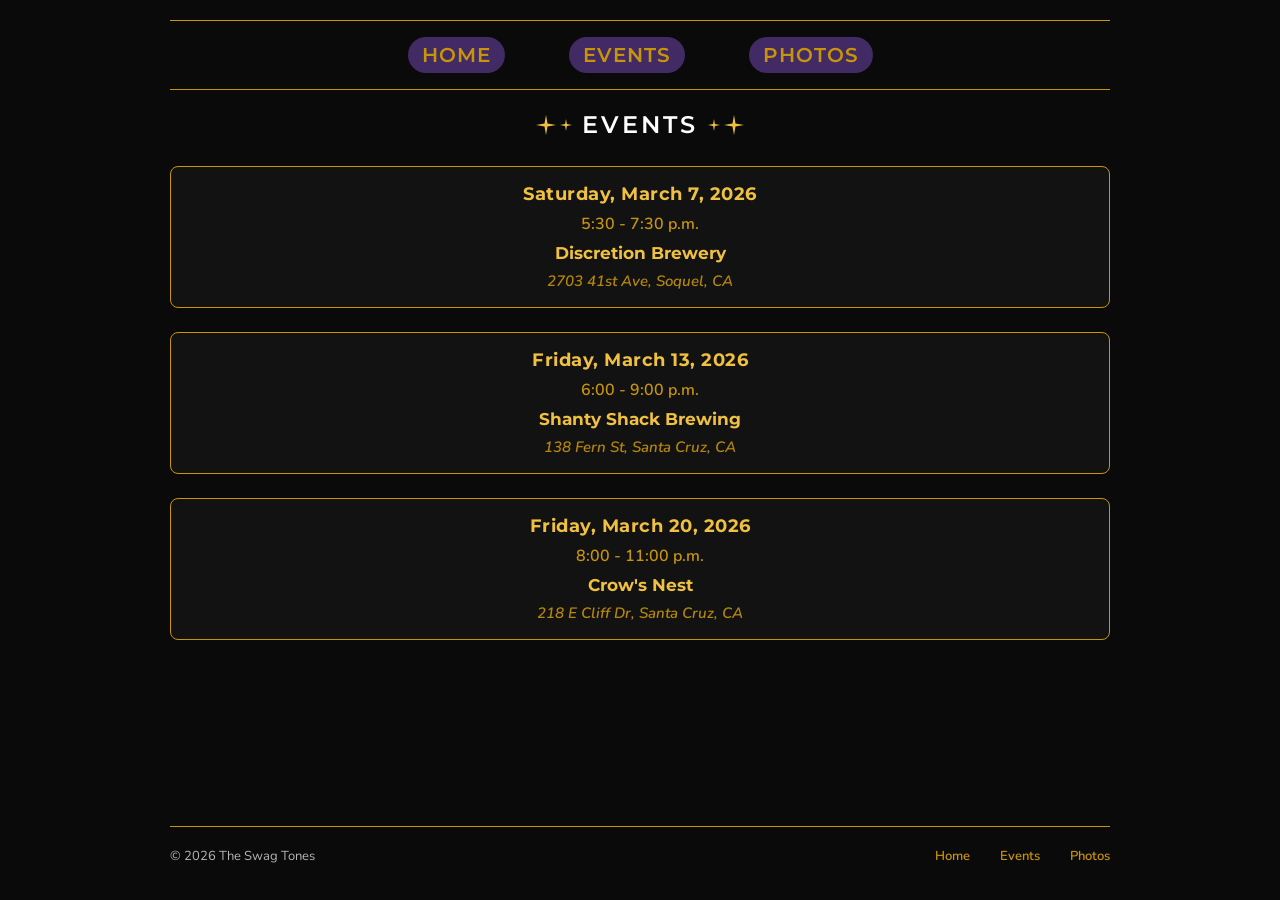
==== events.html @ 4b53c7e3 "Added event list page" ====
<!DOCTYPE html>
<html lang="en">
<head>
  <meta charset="UTF-8">
  <meta name="viewport" content="width=device-width, initial-scale=1.0">
  <title>The Swag Tones – Events</title>
  <link href="https://fonts.googleapis.com/css2?family=Montserrat:wght@400;500;600;700&display=swap" rel="stylesheet">
  <link href="https://fonts.googleapis.com/css2?family=Dancing+Script:wght@700&display=swap" rel="stylesheet">
  <link href="https://fonts.googleapis.com/css2?family=Nunito:wght@400;600;700&display=swap" rel="stylesheet">
  <link href="styles.css" rel="stylesheet">
</head>

<body class="event-page">
  <nav class="navbar">
    <div class="nav-container">
      <ul class="nav-links" id="navLinks">
        <li><a href="/index.html">HOME</a></li>
        <li><a href="/events.html">EVENTS</a></li>
        <li><a href="/photos.html">PHOTOS</a></li>
      </ul>
    </div>
  </nav>

  <div class="band-title-bar">
    <span class="sparkle"><svg width="20" height="20" viewBox="0 0 20 20">
        <path d="M10 0 L11.5 8.5 L20 10 L11.5 11.5 L10 20 L8.5 11.5 L0 10 L8.5 8.5 Z" fill="#F0C040" />
      </svg><svg width="12" height="12" viewBox="0 0 20 20" style="margin-left:2px">
        <path d="M10 0 L11.5 8.5 L20 10 L11.5 11.5 L10 20 L8.5 11.5 L0 10 L8.5 8.5 Z" fill="#F0C040" />
      </svg></span>
    <h1>EVENTS</h1>
    <span class="sparkle"><svg width="12" height="12" viewBox="0 0 20 20" style="margin-right:2px">
        <path d="M10 0 L11.5 8.5 L20 10 L11.5 11.5 L10 20 L8.5 11.5 L0 10 L8.5 8.5 Z" fill="#F0C040" />
      </svg><svg width="20" height="20" viewBox="0 0 20 20">
        <path d="M10 0 L11.5 8.5 L20 10 L11.5 11.5 L10 20 L8.5 11.5 L0 10 L8.5 8.5 Z" fill="#F0C040" />
      </svg></span>
  </div>

  <div id="events" class="events-list">
    <!-- Generated by JS -->
  </div>

  <footer class="site-footer">
    <div class="footer-content">
      <span>© 2026 The Swag Tones</span>
      <div class="footer-links">
        <a href="/index.html">Home</a>
        <a href="/events.html">Events</a>
        <a href="/photos.html">Photos</a>
      </div>
    </div>
  </footer>

  <script src="event-script.js"></script>
</body>
</html>
---- styles.css ----
*,
*::before,
*::after {
    box-sizing: border-box;
    margin: 0;
    padding: 0;
}

:root {
    --purple: #7B4BBF;
    --gold: #C8940A;
    --gold-light: #F0C040;
    --black: #0a0a0a;
    --panel: #121212;
    --white: #ffffff;
}

html {
    background: var(--black);
}

body {
    font-family: 'Nunito', sans-serif;
    background: var(--black);
    color: var(--white);
    max-width: 1000px;
    margin: 0 auto;
    padding: 20px 30px 36px;
}

/* ── NAVBAR ── */
.navbar {
    border-bottom: 1.5px solid var(--gold);
    border-top: 1.5px solid var(--gold);
    background: var(--black);
    margin-bottom: 20px;
}

.nav-container {
    display: flex;
    align-items: center;
    justify-content: center;
    padding: 22px 16px;
}

/* Links */
.nav-links {
    list-style: none;
    display: flex;
    gap: 4rem;
    font-size: 1.25rem;
    font-family: 'Montserrat', sans-serif;
}

.nav-links a {
    color: var(--gold);
    text-decoration: none;
    font-weight: 600;
    letter-spacing: 1px;
    transition: 0.3s ease;
    background: rgba(123, 75, 191, 0.5);
    padding: 6px 14px;
    border-radius: 999px;
}

.nav-links a:hover {
    color: var(--gold-light);
}

.book-email b {
    display: none;
    text-decoration: none;
}


a {
    text-decoration: underline;
    text-decoration-thickness: 0.5px;
    text-underline-offset: 2px;
    transition: ease 0.4s all;
}

/* ── HEADER IMAGES ── */
.header-images {
    display: grid;
    grid-template-columns: 1fr 1fr;
    gap: 20px;
    margin-bottom: 10px;
}

.header-images img {
    width: 100%;
    height: 100%;
    object-fit: cover;
    border-radius: 4px;
    display: block;
}

/* ── BANNER TITLE ── */
.band-title-bar {
    display: flex;
    align-items: center;
    justify-content: center;
    gap: 10px;
    margin: 14px 0 3px;
    flex-wrap: wrap;
}

.sparkle {
    display: inline-flex;
    align-items: center;
    gap: 2px;
    color: var(--gold-light);
    font-size: 20px;
}

.band-title-bar h1 {
    font-family: 'Montserrat', sans-serif;
    font-size: clamp(18px, 4vw, 24px);
    letter-spacing: 3px;
    color: var(--white);
    font-weight: 600;
}

.separator-line {
    border: none;
    border-top: 1px solid var(--gold);
    margin: 12px 0 5px;
}

.separator-line-bottom {
    border: none;
    border-top: 1px solid var(--gold);
    margin: 12px 0 14px;
}

.tagline {
    text-align: center;
    font-style: italic;
    font-weight: 700;
    color: var(--gold-light);
    font-size: clamp(11px, 1.8vw, 15px);
    margin: 16px 0;
    padding: 0 4px;
}

/* ── TWO COLUMN LAYOUT ── */
.two-col {
    display: grid;
    grid-template-columns: minmax(0, 1fr) minmax(0, 1fr);
    gap: 16px 30px;
    margin-bottom: 12px;
    align-items: start;
}

/* ── WHO WE ARE ── */
.section-title {
    font-family: 'Montserrat', sans-serif;
    font-size: clamp(19px, 4vw, 24px);
    color: var(--purple);
    margin-bottom: 1.25rem;
    font-weight: 600;
    margin-top: 0.5rem;
}

.who-we-are p {
    font-size: clamp(11.5px, 1.5vw, 14px);
    font-weight: 600;
    font-style: italic;
    line-height: 1.6;
    margin-bottom: 10px;
    color: var(--white);
    max-width: 425px;
    margin: 20px auto;
}

.who-we-are p em {
    color: var(--gold-light);
    font-style: italic;
}

.who-we-are .section-title {
    margin-bottom: 2rem;
}

/* ── WATCH LIVE ── */
.watch-live {
    text-align: left;
}

.watch-live .section-title {
    color: var(--gold-light) !important;
    display: block !important;
    margin-bottom: 1.25rem;
    text-align: center;
}

.video-row {
  display: grid;
  grid-template-columns: auto 1fr auto;
  align-items: center;
  margin: 0 auto;
}

.play-circle-outline {
    margin-right: 10px;
}

.play-circle-outline,
.spacer {
    width: 40px;
}

.video-thumb {
    position: relative;
    cursor: pointer;
    border-radius: 3px;
    border: 2px solid var(--purple);
    width: 100%;
    max-width: 350px;
    aspect-ratio: 16 / 9;
    min-width: 0;
    overflow: hidden;
}

.video-thumb iframe {
    width: 100%;
    height: 100%;
    transform: scale(1.02);
}

.video-label {
    font-weight: 700;
    font-size: 15px;
    letter-spacing: 1px;
    margin-top: 12px;
    margin-bottom: 5px;
    color: var(--white);
    text-align: center;
}

.video-purple-line {
    border: none;
    border-top: 1px solid var(--purple);
    margin-top: 1.25rem;
}

.play-btn {
    display: none;
}

.play-btn::after {
    display: none;
}



/* ── HIGHLIGHTS BOX ── */
.highlights-box {
    border: 1.5px solid var(--gold);
    border-radius: 5px;
    padding: 12px 12px 14px;
    background: var(--panel);
    margin-top: -1rem;
}

.highlights-box .section-title {
    color: var(--gold-light);
    text-align: center;
    margin-bottom: 1.25rem;
}

.highlights-grid {
    display: grid;
    grid-template-columns: 1fr 1fr;
    gap: 16px 14px;
}

.highlight-item {
    display: flex;
    gap: 8px;
    align-items: flex-start;
}

.hi-icon {
    width: 34px;
    height: 34px;
    min-width: 34px;
    background: #1e1e1e;
    border: 1px solid #333;
    border-radius: 50%;
    display: flex;
    align-items: center;
    justify-content: center;
    font-size: 15px;
    flex-shrink: 0;
}

.hi-text h4 {
    font-size: 12px;
    font-weight: 700;
    text-transform: uppercase;
    letter-spacing: 0.2px;
    margin-bottom: 1px;
    color: var(--white);
}

.hi-text p {
    font-size: 11px;
    font-weight: 600;
    color: rgba(255, 255, 255, 0.65);
    line-height: 1.35;
    font-style: italic;
}

/* ── BOOK + CONNECT ── */
.book-connect-col {
    display: flex;
    flex-direction: column;
    gap: 0;
}

.book-box {
    text-align: center;
}

.book-title {
    color: var(--gold-light);
    display: flex;
    align-items: center;
    justify-content: center;
    gap: 8px;
}

.book-phone-circle {
    height: 26px;
    min-width: 26px;
    border-radius: 50%;
    display: inline-flex;
    align-items: center;
    justify-content: center;
    flex-shrink: 0;
    margin-right: 0;
}

.contact-circle {
    width: 20px;
    height: 20px;
    display: inline-flex;
    align-items: center;
    justify-content: center;
    flex-shrink: 0;
}

.booking-name {
    font-family: 'Dancing Script', cursive;
    font-size: 28px;
    color: var(--gold-light);
    margin: 3px 0 8px;
    margin-top: 2.75rem;
    margin-bottom: 2.75rem;
    line-height: 1;
}

.book-phone {
    display: flex;
    align-items: center;
    justify-content: center;
    gap: 7px;
    font-weight: 700;
    font-size: 16px;
    color: var(--white);
    margin-bottom: 0.4rem;
    text-decoration: underline;
    text-decoration-color: rgba(255, 255, 255, 0.5);
}

.book-email {
    display: flex;
    align-items: center;
    justify-content: center;
    gap: 7px;
    font-weight: 700;
    font-size: 16px;
    color: var(--white);
    text-decoration: underline;
    text-decoration-color: rgba(255, 255, 255, 0.5);
    margin-bottom: 1.25rem;
}

.book-phone:hover,
.book-email:hover {
    color: var(--gold-light);
}

.divider-line {
    border: none;
    border-top: 1px solid var(--purple);
    margin: 16px 0 8px;
}

.connect-box {
    text-align: left;
}

.connect-box .section-title {
    color: var(--gold-light);
    margin-bottom: 2rem;
    text-align: center;
}

.social-row {
    display: flex;
    align-items: center;
    justify-content: center;
    gap: 10px;
    margin-bottom: 20px;
    text-decoration: none;
    color: var(--white);
}

.social-label {
    font-weight: 600;
    font-size: 16px;
    min-width: 100px;
    color: var(--white);
    transition: ease 0.4s all;
}

.social-handle {
    font-weight: 700;
    font-size: 14px;
    color: rgba(255, 255, 255, 0.9);
    text-decoration: underline;
    transition: ease 0.4s all;

}

.social-row:hover .social-label,
.social-row:hover .social-handle {
    color: var(--gold-light);
}

/* ── VENUES SECTION ── */
.venues-section {
    background: var(--panel);
    border: 1.5px solid var(--gold);
    border-radius: 5px;
    padding: 12px 14px 14px;
    margin-bottom: 14px;
}

.venues-section .section-title {
    color: var(--gold-light);
    margin-bottom: 1.25rem;
    font-size: clamp(16px, 3vw, 21px);
    text-align: center;
    padding-left: 0;
}

.venues-cols {
    display: grid;
    grid-template-columns: 1fr 1fr;
}

.venues-section {
    padding-left: 3px;
}

.venues-col h4 {
    font-size: 12px;
    font-weight: 700;
    text-transform: uppercase;
    letter-spacing: 0.4px;
    color: var(--white);
    margin-bottom: 6px;
    display: flex;
    align-items: center;
    gap: 3px;
    white-space: nowrap;
}

.venues-col h4::before {
    font-size: 16px;
}

.venues-col.wineries h4::before {
    content: '🍷';
}

.venues-col.events h4::before {
    content: '⭐';
}

.venues-col p {
    font-size: 11.5px;
    line-height: 1.7;
    color: rgba(255, 255, 255, 0.8);
    font-weight: 600;
    margin-left: 26px;
}

.venues-col.wineries {
    border-right: 1px solid var(--gold);
    padding-right: 10px;
    margin-right: 8px;
}

.venues-section .section-title {
    padding-left: 0px;
}


/* ── FOOTER TAGLINE ── */
.footer-tagline {
    text-align: center;
    margin-top: 1.5rem;
}

.footer-tagline span {
    font-family: 'Dancing Script', cursive;
    font-size: clamp(26px, 5.5vw, 42px);
    color: var(--gold-light);
    display: inline-flex;
    align-items: center;
    gap: 8px;
}

.footer-tagline .sparkle {
    font-size: 18px;
}

/* ── HIGHLIGHTS + BOOK/CONNECT ROW ── */
.lower-row {
    display: grid;
    grid-template-columns: 1fr 1fr;
    gap: 14px 30px;
    margin-bottom: 12px;
    align-items: start;
}

.left-col {
    display: flex;
    flex-direction: column;
    gap: 16px; 
}
/* ── SIMPLE FOOTER ── */
.site-footer {
    border-top: 1.5px solid var(--gold);
    margin-top: 30px;
    padding: 20px 0;
}

.footer-content {
    display: flex;
    justify-content: space-between;
    align-items: center;
    font-size: 13px;
    color: rgba(255,255,255,0.7);
}

/* Links */
.footer-links {
    display: flex;
    gap: 30px;
}

.footer-links a {
    color: var(--gold);
    text-decoration: none;
    font-weight: 600;
    transition: 0.3s ease;
}

.footer-links a:hover {
    color: var(--gold-light);
}

body {
    padding-bottom: 15px;
}

/* RESPONSIVE – MOBILE */
@media (max-width: 950px) {
    .two-col,
    .lower-row {
        grid-template-columns: 1fr;
    }

    .video-thumb {
        max-width: 100%;
    }

    .video-label {
        text-align: center;
    }

    h2 {
        text-align: center;
    }

    .who-we-are p {
        max-width: 700px;
        padding-left: 2rem;
        padding-right: 2rem;
        margin-bottom: 0rem;
        margin-top: 1rem;
    }

    .who-we-are .section-title {
        margin-bottom: 0rem;
    }

    .watch-live .section-title {
        margin-top: 0;
    }

    .book-title {
        margin-top: 0rem;
    }

    .connect-box .section-title {
        margin-top: 1rem;
    }

    .left-col {
        gap: 20px;
    }

    .band-title-bar {
        flex-wrap: nowrap;   
        padding: 0 1.5rem;
    }

    .band-title-bar h1 {
        font-size: 1.25rem;
        text-align: center;
    }

    .sparkle svg:first-child {
        width: 16px;
        height: 16px;
    }

    .sparkle svg:last-child {
        width: 12px;
        height: 12px;
    }

    .tagline {
        font-size: 0.75rem;
    }

    .footer-content {
        flex-direction: column;
        gap: 12px;
        text-align: center;
        margin-top: 6px;
    }

    .photos-page .site-footer {
        padding-bottom: 10px;
    }
}

@media (max-width: 650px) {
    body {
        padding: 12px 12px 36px;
    }

    .band-title-bar {
        padding: 0 8px;
    }

    .band-title-bar {
        flex-wrap: nowrap;
    }

    .who-we-are p {
        max-width: none;
        padding: 0 1rem;
    }

    .venues-cols {
        grid-template-columns: 1fr;
    }

    .venues-col.wineries {
        border: none;
        position: relative;
        padding-bottom: 16px;
        margin-bottom: 10px;
    }

    .venues-col.wineries::after {
        content: "";
        position: absolute;
        bottom: 0;
        left: 16px;
        right: 0;
        height: 1px;
        background: var(--gold);
    }

    .venues-col.events {
        margin-top: 8px;
        margin-left: 10px;
    }

    .venues-col.wineries,
    .venues-col.events {
        margin-left: 2px;
    }

    .header-images {
        gap: 10px;
    }

    .nav-links {
        list-style: none;
        display: flex;
        gap: 3rem;
        font-size: 1.1rem;
        font-family: 'Montserrat', sans-serif;
    }

    .nav-container {
        padding: 16px 12px;
    }
    
    .site-footer {
        padding-bottom: 0;
    }

}

@media (max-width: 480px) {
    .nav-links {
        list-style: none;
        display: flex;
        gap: 2rem;
        font-size: 1rem;
        font-family: 'Montserrat', sans-serif;
    }

    .nav-links a {
        padding: 6px 10px;
    }
}

@media (max-width: 400px) {
    .nav-links {
        list-style: none;
        display: flex;
        gap: 0.9rem;
        font-size: 0.9rem;
        font-family: 'Montserrat', sans-serif;
    }
}

/* ── PHOTO GALLERY PAGE ── */
.gallery-container {
  columns: 3 280px;
  column-gap: 12px;
  margin-top: 20px;
}

.gallery-item {
  break-inside: avoid;
  margin-bottom: 12px;
  position: relative;
  cursor: pointer;
  border-radius: 4px;
  overflow: hidden;
  border: 1.5px solid transparent;
  transition: border-color 0.3s ease, transform 0.3s ease;
  display: block;
}

.gallery-item:hover {
  border-color: var(--gold);
  transform: scale(1.01);
}

.gallery-item img {
  width: 100%;
  height: auto;
  display: block;
  transition: filter 0.3s ease;
}

.gallery-item:hover img {
  filter: brightness(0.82);
}

/* Overlay on hover */
.gallery-item::after {
  content: '⤢';
  position: absolute;
  top: 50%;
  left: 50%;
  transform: translate(-50%, -50%) scale(0.6);
  font-size: 28px;
  color: var(--gold-light);
  opacity: 0;
  transition: opacity 0.3s ease, transform 0.3s ease;
  pointer-events: none;
  text-shadow: 0 0 12px rgba(0,0,0,0.8);
}

.gallery-item:hover::after {
  opacity: 1;
  transform: translate(-50%, -50%) scale(1);
}

/* Placeholder tiles */
.gallery-item .placeholder {
  width: 100%;
  display: block;
  background: linear-gradient(135deg, #1a1a2e 0%, #16213e 40%, #0f3460 100%);
  display: flex;
  align-items: center;
  justify-content: center;
  color: var(--gold);
  font-family: 'Montserrat', sans-serif;
  font-size: 13px;
  font-weight: 600;
  letter-spacing: 1px;
  opacity: 0.7;
  user-select: none;
}

/* ── LIGHTBOX ── */
.lightbox-overlay {
  display: none;
  position: fixed;
  inset: 0;
  background: rgba(0,0,0,0.92);
  z-index: 1000;
  align-items: center;
  justify-content: center;
  animation: fadeIn 0.2s ease;
}

.lightbox-overlay.active {
  display: flex;
}

@keyframes fadeIn {
  from { opacity: 0; }
  to   { opacity: 1; }
}

.lightbox-inner {
  position: relative;
  display: flex;
  align-items: center;
  justify-content: center;
  width: 100%;
  height: 100%;
  padding: 60px 70px;
}

.lightbox-img-wrap {
  position: relative;
  max-width: 100%;
  max-height: 100%;
  display: flex;
  align-items: center;
  justify-content: center;
}

#lightbox-img {
  max-width: 100%;
  max-height: calc(100vh - 140px);
  object-fit: contain;
  border-radius: 4px;
  border: 1.5px solid var(--gold);
  box-shadow: 0 0 60px rgba(0,0,0,0.8);
  animation: imgIn 0.2s ease;
  display: block;
}

@keyframes imgIn {
  from { opacity: 0; transform: scale(0.96); }
  to   { opacity: 1; transform: scale(1); }
}

/* Counter */
.lightbox-counter {
  position: fixed;
  top: 18px;
  left: 50%;
  transform: translateX(-50%);
  font-family: 'Montserrat', sans-serif;
  font-size: 13px;
  font-weight: 600;
  color: var(--gold-light);
  letter-spacing: 2px;
  pointer-events: none;
  white-space: nowrap;
}

/* Close button */
.lightbox-close {
  position: fixed;
  top: 14px;
  right: 18px;
  background: none;
  border: 1.5px solid var(--gold);
  border-radius: 50%;
  color: var(--gold-light);
  font-size: 20px;
  width: 42px;
  height: 42px;
  display: flex;
  align-items: center;
  justify-content: center;
  cursor: pointer;
  transition: background 0.2s ease, color 0.2s ease;
  line-height: 1;
  z-index: 10;
}

.lightbox-close:hover {
  background: var(--gold);
  color: var(--black);
}

/* Arrow buttons */
.lightbox-arrow {
  position: fixed;
  top: 50%;
  transform: translateY(-50%);
  background: rgba(10,10,10,0.6);
  border: 1.5px solid var(--gold);
  border-radius: 50%;
  color: var(--gold-light);
  font-size: 22px;
  width: 50px;
  height: 50px;
  display: flex;
  align-items: center;
  justify-content: center;
  cursor: pointer;
  transition: background 0.2s ease, color 0.2s ease, border-color 0.2s ease;
  user-select: none;
  z-index: 10;
}

.lightbox-arrow:hover {
  background: var(--gold);
  color: var(--black);
}

.lightbox-arrow.prev { left: 14px; }
.lightbox-arrow.next { right: 14px; }

/* Thumbnail strip */
.lightbox-thumbs {
  position: fixed;
  bottom: 0;
  left: 0;
  right: 0;
  background: rgba(10,10,10,0.85);
  border-top: 1px solid var(--gold);
  padding: 8px 14px;
  display: flex;
  gap: 8px;
  overflow-x: auto;
  scrollbar-width: thin;
  scrollbar-color: var(--gold) transparent;
  justify-content: center;
  flex-wrap: nowrap;
}

.lightbox-thumbs::-webkit-scrollbar {
  height: 4px;
}

.lightbox-thumbs::-webkit-scrollbar-thumb {
  background: var(--gold);
  border-radius: 2px;
}

.lightbox-thumb {
  flex-shrink: 0;
  width: 52px;
  height: 40px;
  object-fit: cover;
  border-radius: 3px;
  border: 1.5px solid transparent;
  cursor: pointer;
  opacity: 0.55;
  transition: opacity 0.2s ease, border-color 0.2s ease, transform 0.2s ease;
}

.lightbox-thumb.active {
  border-color: var(--gold-light);
  opacity: 1;
  transform: scale(1.08);
}

.lightbox-thumb:hover {
  opacity: 0.85;
}


/* ── RESPONSIVE ── */
@media (max-width: 650px) {
  body { padding: 12px 12px 36px; }

  .gallery-container {
    columns: 2 140px;
    column-gap: 8px;
  }

  .gallery-item { margin-bottom: 8px; }

  .lightbox-inner { padding: 50px 52px; }

  .lightbox-arrow {
    width: 38px;
    height: 38px;
    font-size: 17px;
  }

  .lightbox-arrow.prev { left: 6px; }
  .lightbox-arrow.next { right: 6px; }

  .lightbox-thumb { width: 40px; height: 30px; }

}

@media (max-width: 420px) {
  .gallery-container {
    columns: 2 120px;
    column-gap: 6px;
  }

  .gallery-item { margin-bottom: 6px; }

  #lightbox-img { max-height: calc(100vh - 130px); }

  .lightbox-inner { padding: 46px 46px 90px; }
}

@media (max-width: 340px) {
    .photos-page { 
        padding: 8px 8px 30px;
    }

    .photos-page .band-title-bar h1 { 
        font-size: 18px; 
        letter-spacing: 1px; 
    }
}

/* END OF PHOTO GALLERY PAGE STYLES */

/* EVENTS PAGE STYLES */
.events-list {
    display: flex;
    flex-direction: column;
    gap: 24px;
    padding: 24px 0 8px;
    margin-bottom: 24px;
}

.event-bubble {
    background: var(--panel);
    border: 1.5px solid var(--gold);
    border-radius: 8px;
    padding: 16px 20px;
    text-align: center;
}

.event-date {
    font-family: 'Montserrat', sans-serif;
    font-size: clamp(13px, 2vw, 18px);
    font-weight: 700;
    color: var(--gold-light);
    letter-spacing: 0.5px;
    margin-bottom: 4px;
}

.event-time {
    font-size: clamp(12px, 1.8vw, 16px);
    font-weight: 600;
    color: var(--gold);
    margin-bottom: 6px;
}

.event-venue {
    font-family: 'Montserrat', sans-serif;
    font-size: clamp(14px, 2.2vw, 17px);
    font-weight: 700;
    color: var(--gold-light);
    margin-bottom: 3px;
}

.event-address {
    font-size: clamp(11px, 1.6vw, 15px);
    font-weight: 600;
    color: rgba(200, 148, 10, 0.9);
    font-style: italic;
}

.event-page {
    min-height: 100vh;
    display: flex;
    flex-direction: column;
}

.event-page .site-footer {
    margin-top: auto;
}

.event-page .band-title-bar {
    margin-top: 0;
}

.event-item:not(:last-child) {
    margin-bottom: 8px;
}
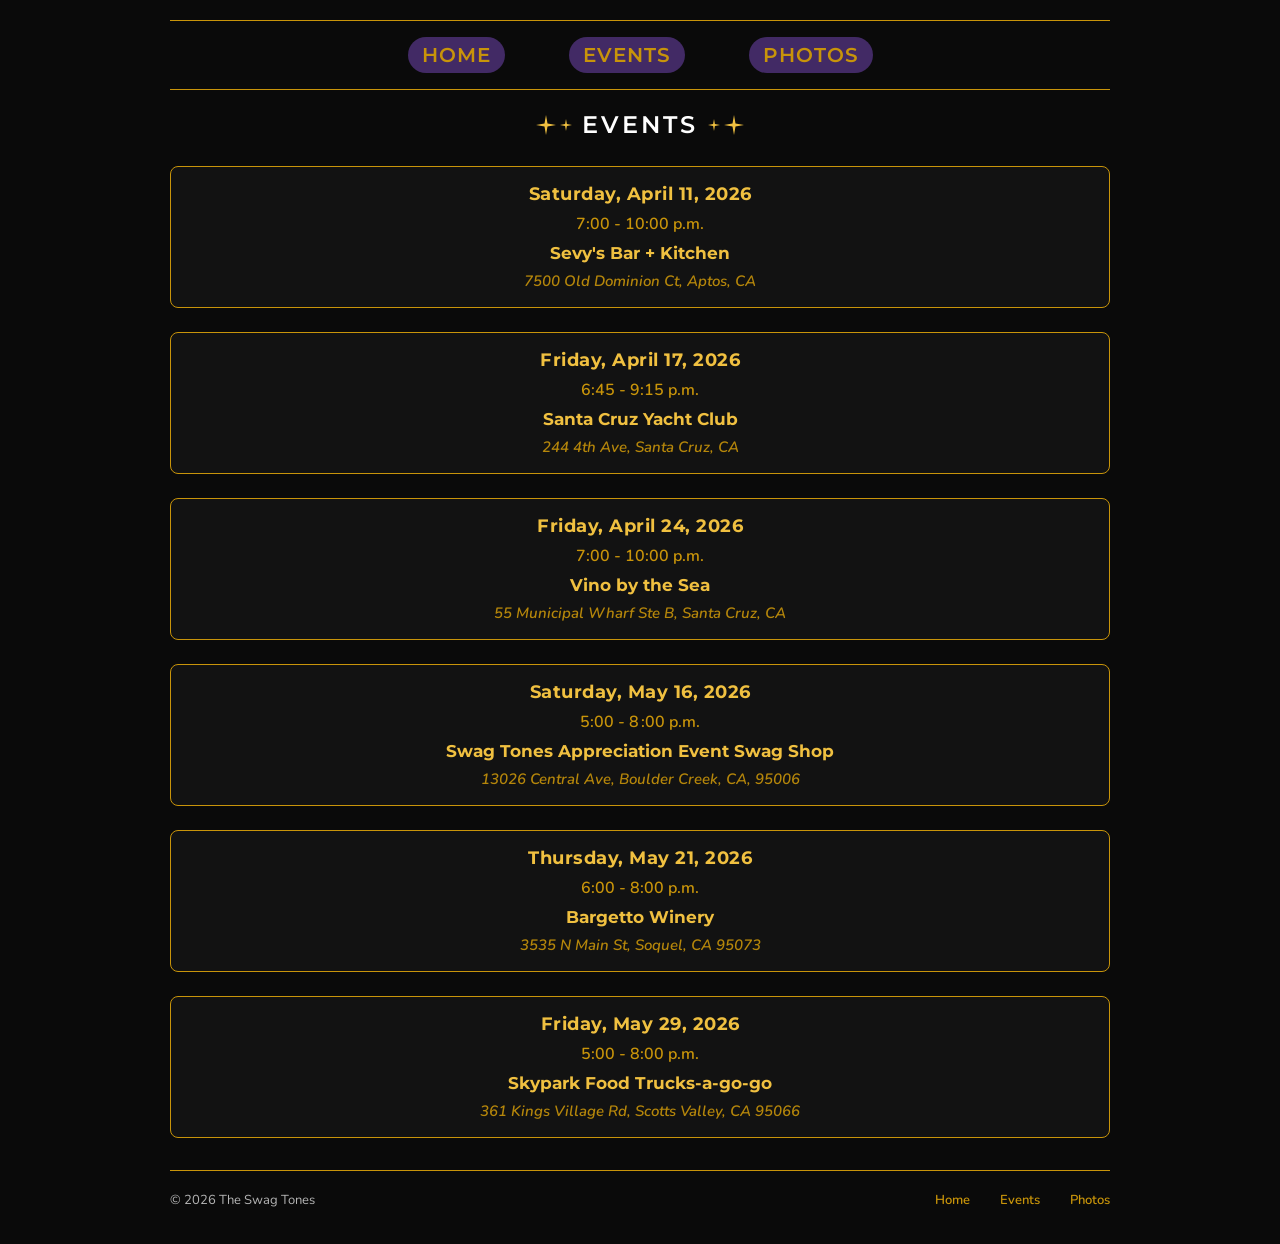
==== commit 35914516: "Adjusted image paths/names and added May events" ====
--- a/events.html
+++ b/events.html
@@ -3,7 +3,7 @@
 <head>
   <meta charset="UTF-8">
   <meta name="viewport" content="width=device-width, initial-scale=1.0">
-  <title>The Swag Tones – Events</title>
+  <title>The Swag Tones - Events</title>
   <link href="https://fonts.googleapis.com/css2?family=Montserrat:wght@400;500;600;700&display=swap" rel="stylesheet">
   <link href="https://fonts.googleapis.com/css2?family=Dancing+Script:wght@700&display=swap" rel="stylesheet">
   <link href="https://fonts.googleapis.com/css2?family=Nunito:wght@400;600;700&display=swap" rel="stylesheet">
--- a/styles.css
+++ b/styles.css
@@ -986,7 +986,7 @@
 .lightbox-thumb {
   flex-shrink: 0;
   width: 52px;
-  height: 40px;
+  height: 30px;
   object-fit: cover;
   border-radius: 3px;
   border: 1.5px solid transparent;
@@ -1043,6 +1043,12 @@
   #lightbox-img { max-height: calc(100vh - 130px); }
 
   .lightbox-inner { padding: 46px 46px 90px; }
+
+  .lightbox-arrow {
+    font-size: 22px;
+    width: 30px;
+    height: 30px;
+    }
 }
 
 @media (max-width: 340px) {
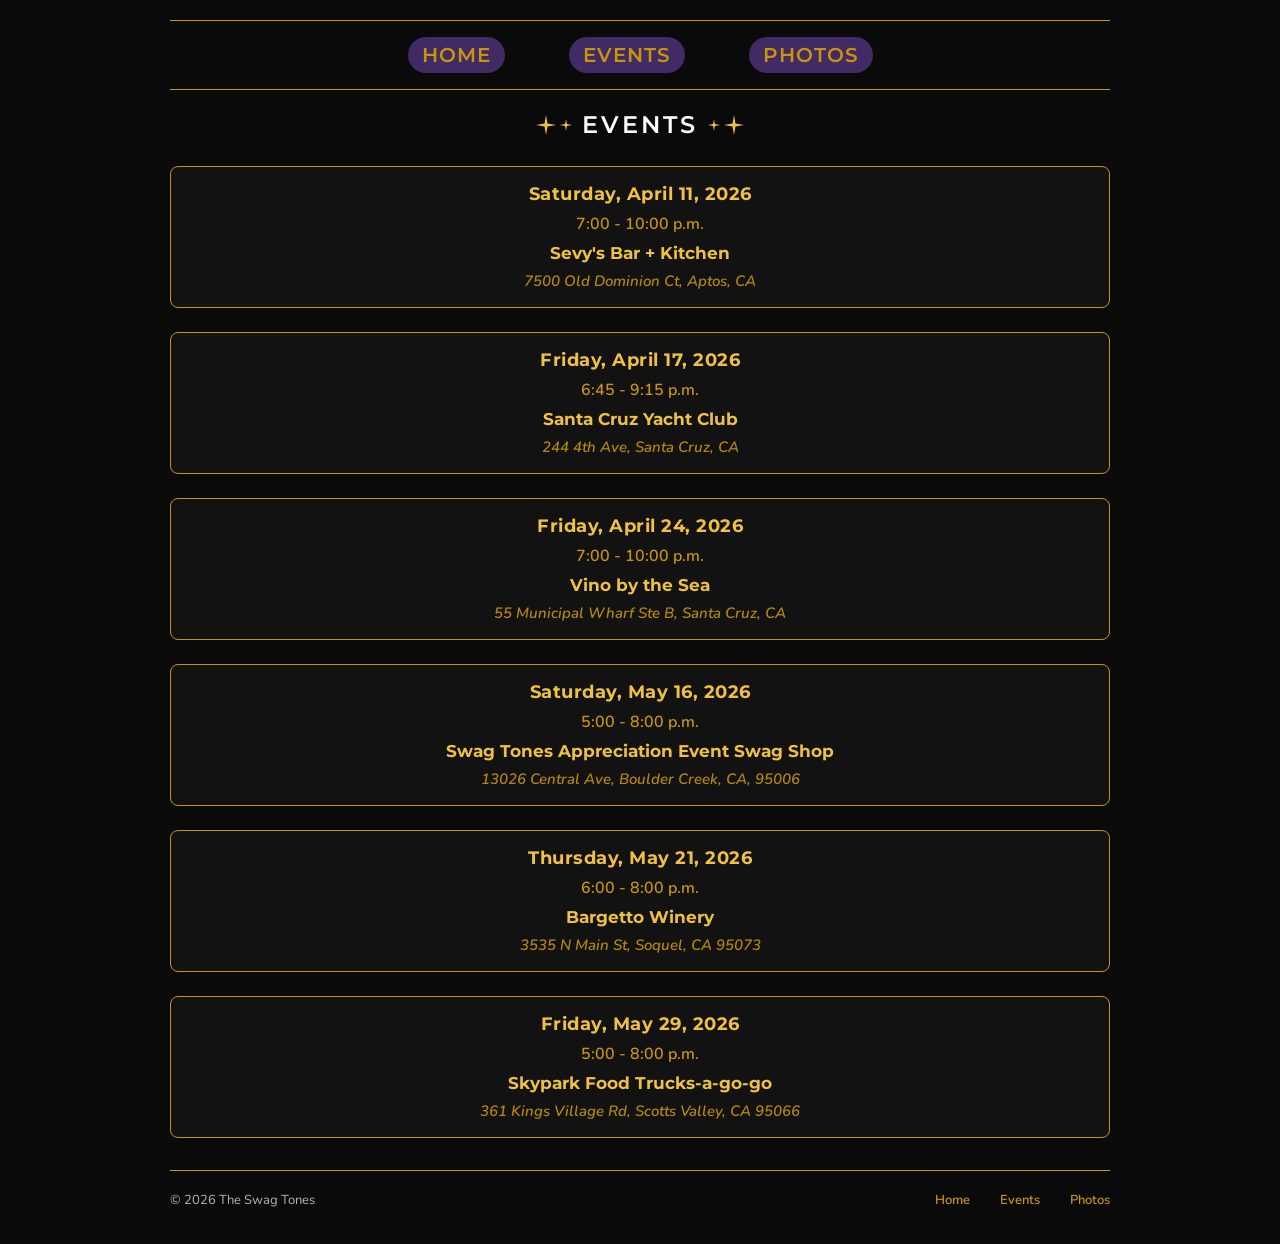
==== commit 5342ca19: "Added fav icon" ====
--- a/events.html
+++ b/events.html
@@ -8,6 +8,10 @@
   <link href="https://fonts.googleapis.com/css2?family=Dancing+Script:wght@700&display=swap" rel="stylesheet">
   <link href="https://fonts.googleapis.com/css2?family=Nunito:wght@400;600;700&display=swap" rel="stylesheet">
   <link href="styles.css" rel="stylesheet">
+  <link rel="apple-touch-icon" sizes="180x180" href="icons/apple-touch-icon.png">
+  <link rel="icon" type="image/png" sizes="32x32" href="icons/favicon-32x32.png">
+  <link rel="icon" type="image/png" sizes="16x16" href="icons/favicon-16x16.png">
+  <link rel="manifest" href="/site.webmanifest"> 
 </head>
 
 <body class="event-page">
